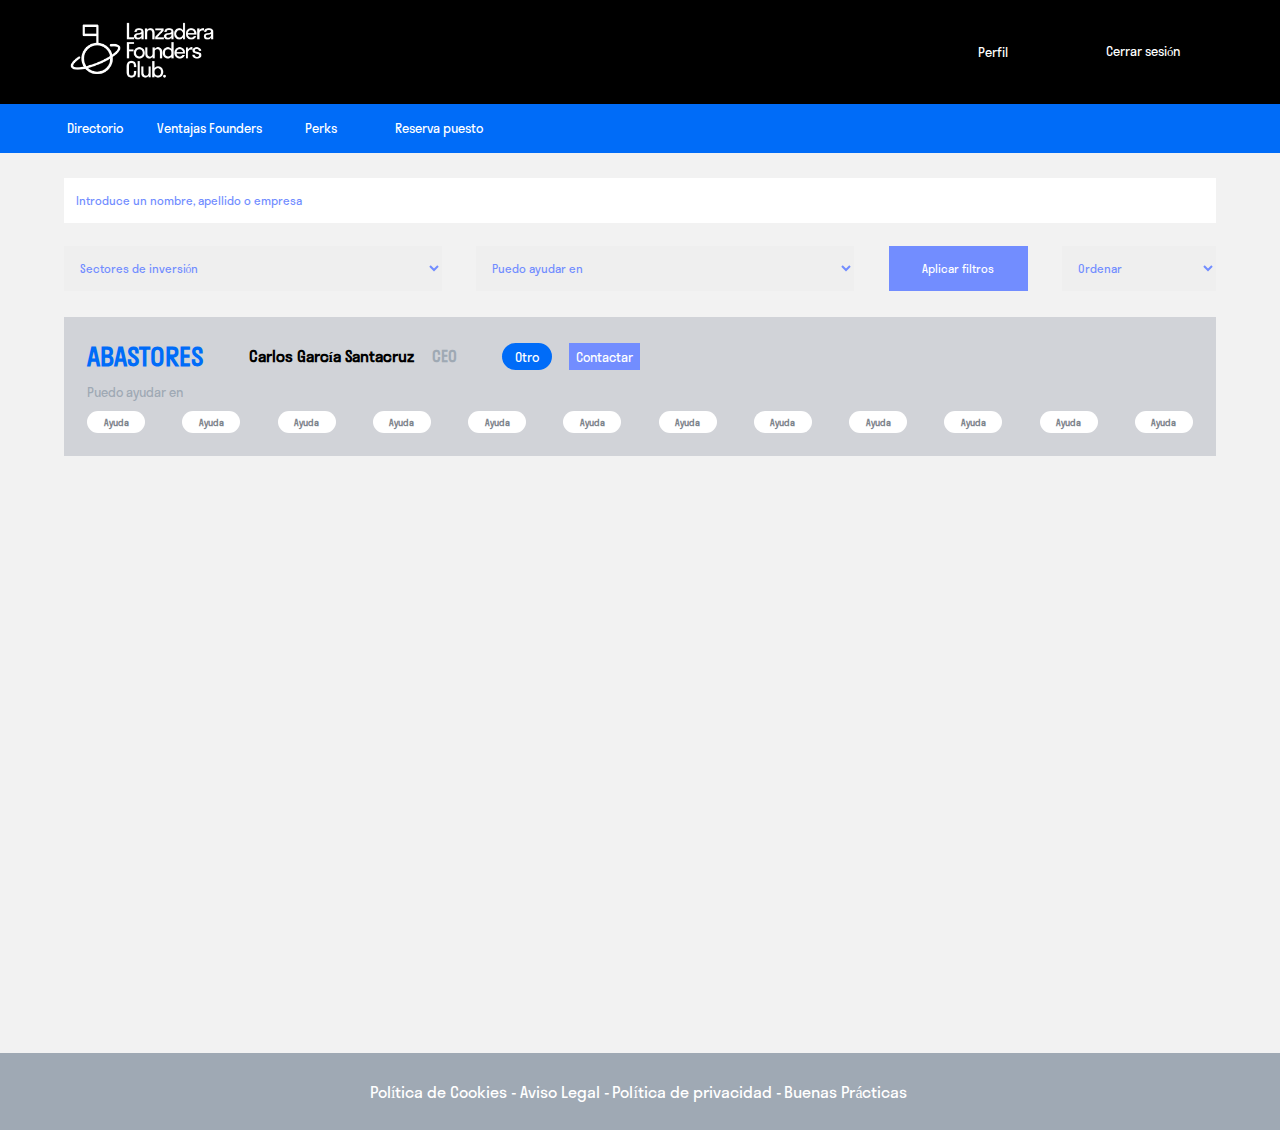
==== index.html @ 5cbd28bb "1" ====
<!DOCTYPE html>
<html lang="en">
<head>
    <meta charset="UTF-8">
    <meta http-equiv="X-UA-Compatible" content="IE=edge">
    <meta name="viewport" content="width=device-width, initial-scale=1.0">
    <title>Founders</title>

    <!-- CSS -->
    <link rel="stylesheet" type="text/css" href="assets/css/styles.css">

    <!-- Jquery -->
    <script src="assets/js/jquery-3.6.4.min.js"></script>

    <!-- Jquery UI -->
    <script src="assets/js/jquery-ui.min.js"></script>
    <link rel="stylesheet" href="assets/css/jquery-ui.min.css">
    <link rel="stylesheet" href="assets/css/jquery-ui.structure.min.css">
    <link rel="stylesheet" href="assets/css/jquery-ui.theme.min.css">

    <!-- Javascript -->
    <script src="assets/js/header.js"></script>
    <script src="assets/js/menu-azul.js"></script>
    <script src="assets/js/footer.js"></script>
    <script src="assets/js/index.js"></script>


    <!-- Flat icon -->
    <link rel='stylesheet' href='https://cdn-uicons.flaticon.com/uicons-regular-rounded/css/uicons-regular-rounded.css'>

</head>
<body>
    <div id="container-directorio">
        <div id="filtros">
            <form action="">
                <div class="fila">
                    <input type="text" name="buscador" id="buscador" placeholder="Introduce un nombre, apellido o empresa">
                </div>
                <div class="fila">
                <!-- Selects con checkboxex 
                <div class="selectBox-sectores">
                    <select>
                        <option>Select options</option>
                    </select>
                    <div class="overSelect-sectores"></div>
                </div>

                <div id="checkBoxes-sectores">
                    <label for="sector-1">
                        <input type="checkbox" id="sector-1" />
                        Sector 1
                    </label>
                      
                    <label for="sector-2">
                        <input type="checkbox" id="sector-2" />
                        Sector 2
                    </label>
                </div>-->
                <select name="" id="" >
                    <option value="" disabled selected hidden>Sectores de inversión</option>
                </select>
                <select name="" id="">
                    <option value="" disabled selected hidden>Puedo ayudar en</option>
                </select>
                    <button>Aplicar filtros</button>
                    <select name="" id="" placeholder="Ordenar">
                        <option value="" disabled selected hidden>Ordenar</option>
                        <option value="alfa-asc">Alfabéticamente ASC</option>
                        <option value="alfa-desc">Alfabéticamente DESC</option>
                    </select>
                </div>
            </form>
        </div>

        <div id="founders">
            <div class="founder">
                <div class="fila">
                    <p class="empresa">Abastores</p>
                    <div class="perfil">
                        <p class="nombre">Carlos García Santacruz</p>
                        <p class="cargo">CEO</p>
                    </div>
                    <p class="sector">Otro</p>
                    <button id="contacto-1">Contactar</button>
                </div>
                <div class="fila">
                    <div class="puedoAyudar">
                        <p class="subtitulo">Puedo ayudar en</p>
                        <div class="ayudas">
                            <div class="ayuda">Ayuda</div>
                            <div class="ayuda">Ayuda</div>
                            <div class="ayuda">Ayuda</div>
                            <div class="ayuda">Ayuda</div>
                            <div class="ayuda">Ayuda</div>
                            <div class="ayuda">Ayuda</div>
                            <div class="ayuda">Ayuda</div>
                            <div class="ayuda">Ayuda</div>
                            <div class="ayuda">Ayuda</div>
                            <div class="ayuda">Ayuda</div>
                            <div class="ayuda">Ayuda</div>
                            <div class="ayuda">Ayuda</div>
                        </div>
                    </div>
                </div>
            </div>

        </div>
    </div>

</body>
</html>
---- assets/css/styles.css ----
/*Fuentes*/
@font-face {
    font-family: 'Stratos';
    src: url('../fonts/stratos-regular.otf');
}

/* Colores */
:root {
    --azul-fuerte: #006CF8;
    --azul-medio: #728DFF;
    --azul-bajo: #A6C2FD;
    --azul-aux: #B6CCFA;
    --blanco: #fff;
    --gris-claro: #F2F2F2;
    --gris-medio: #D1D3D8;
    --gris-azulado: #9FA9B4;
    --gris-oscuro:#7E858D;
    --gris-masOscuro:#444444;
    --negro: #000;
}

/* General */
body {
    margin: 0;
    padding: 0;
    font-family: 'Stratos';
    background-color: var(--gris-claro);
}

a {
    text-decoration: none;
}

/* Responsive */



/* Header */
nav {
    color: var(--blanco);
    display: flex;
    justify-content: space-between;
    align-items: center;
    background: var(--negro);
    padding: 1% 5%;
    font-size: 1vw;
}

nav img {
    width:30%;
}

nav .botones {
    display: flex;
    align-items: center;
    width: 20vw;
    justify-content: space-around;
    
}

nav .botones p {
    width: 8vw;
    display: flex;
}

nav .botones i {
    margin-right: 5%;
    display: flex;
    align-items: center;
}

/* Menú azul */
#menu-azul {
    background: var(--azul-fuerte);
    color: var(--blanco);
    display: flex;
    align-items: center;
    padding: 0.3% 5%;
    font-size: 1vw;
}
#menu-azul p {
    min-width: 5vw;
    margin-right: 2%;
    display: flex;
}

#menu-azul p:nth-child(even) {
    min-width: 10vw;
}

#menu-azul i {
    margin-right: 5%;
    display: flex;
    align-items: center;
}
#menu-azul a {
    color: var(--blanco);
}

/* Index - Directorio */
#container-directorio {
  position: relative;
  min-height: 100vh;
}

/* Filtros */
#filtros form {
    display: flex;
    flex-direction: column;
    justify-content: center;
    align-items: center;
    padding: 2%;
}
#filtros form > .fila {
    display: flex;
    gap: 3%;
}
#filtros form > .fila > * {
    height: 5vh;
    border: none;
    color: var(--azul-medio);
    font-family: 'Stratos';
    font-size: 0.9vw;
    padding: 0 1%;
}
#filtros form input {
    width: 90vw;
    margin-bottom: 2%;
}
/* Colores placeholders */
#filtros form input::placeholder { /* Chrome, Firefox, Opera, Safari 10.1+ */
    color: var(--azul-medio);
    opacity: 1; /* Firefox */
  }
  
  #filtros form input:-ms-input-placeholder { /* Internet Explorer 10-11 */
    color: var(--azul-medio);
  }
  
  #filtros form input::-ms-input-placeholder { /* Microsoft Edge */
    color: var(--azul-medio);
  }


#filtros form select {
    width: 33vw;
}
#filtros form button {
    background-color: var(--azul-medio);
    color: var(--blanco)!important;
}

#filtros form select:last-child, #filtros form button {
    width: 12vw;
}

/* Founders */
#founders {
    width: 90vw;
    margin: 0 auto 2% auto
}
#founders .founder {
    background-color: var(--gris-medio);
    display: flex;
    justify-content: center;
    flex-direction: column;
    padding: 2%;

}


#founders .fila, #founders .perfil {
    display: flex;
}


#founders .fila:first-child {
    width: 50%;
    justify-content:space-between;
    margin-bottom: 1%;
    align-items: center;
}

#founders .fila p {
    margin: 0;
}

#founders .empresa {
    font-size: 2vw;
    text-transform: uppercase;
    font-weight: 800;
    color: var(--azul-fuerte);
}


#founders .perfil {
    width: 25vw;
    display: flex;
    justify-content: space-evenly;
    font-size: 1.2vw;
    font-weight: 800;
    margin: 0 5%;
}

#founders .cargo {
    text-transform: uppercase;
    color: var(--gris-azulado);
}


#founders .sector {
    background-color: var(--azul-fuerte);
    border-radius: 30px;
    padding: 1%;
    width: 4vw;
    font-size: 1vw;
    text-align: center;
    color: var(--blanco);
}

#founders .fila > button {
    border: none;
    background-color: var(--azul-medio);
    color: var(--blanco);
    font-family: 'Stratos';
    font-size: 1vw;
    padding: 1%;
    width: 7vw;
    margin-left: 3%;

}


#founders .fila:last-child {
    width: 100%;
}



#founders .puedoAyudar .subtitulo {
    font-size: 1vw;
    color: var(--gris-azulado);
    margin-bottom: 1%;
}


#founders .puedoAyudar {
    width: 100%;
} 


#founders .ayudas {
    display: flex;
    justify-content: space-between;
} 

#founders .ayuda {
    background-color: var(--blanco);
    border-radius: 30px;
    font-size: 0.7vw;
    padding: 0.5% 1.5%;
    color: var(--gris-oscuro);
    font-weight: 600;
}


/* Footer */
footer {
    display: flex;
    justify-content: center;
    background-color: var(--gris-azulado);
    padding: 1%;
}
footer p {
    margin-right: 0.2%;    
    color: var(--blanco);

}

footer a { 
    color: var(--blanco);
}
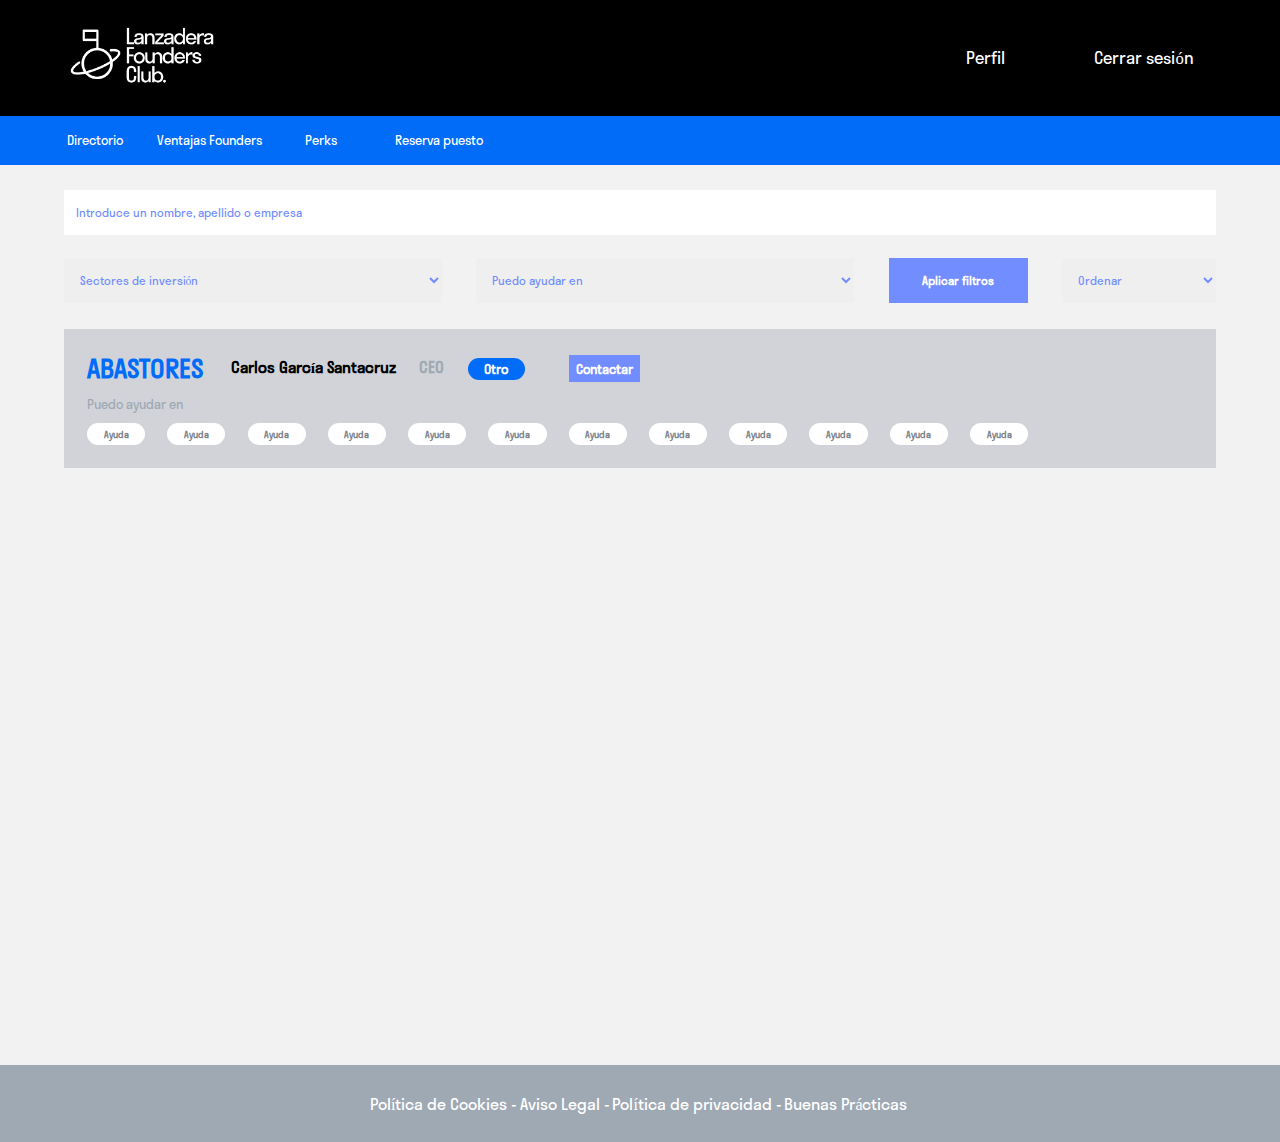
==== commit cf237c29: "marinadeempresas first" ====
--- a/index.html
+++ b/index.html
@@ -4,7 +4,7 @@
     <meta charset="UTF-8">
     <meta http-equiv="X-UA-Compatible" content="IE=edge">
     <meta name="viewport" content="width=device-width, initial-scale=1.0">
-    <title>Founders</title>
+    <title>Perfil - Founders</title>
 
     <!-- CSS -->
     <link rel="stylesheet" type="text/css" href="assets/css/styles.css">
@@ -79,8 +79,8 @@
                     <div class="perfil">
                         <p class="nombre">Carlos García Santacruz</p>
                         <p class="cargo">CEO</p>
+                        <p class="sector">Otro</p>
                     </div>
-                    <p class="sector">Otro</p>
                     <button id="contacto-1">Contactar</button>
                 </div>
                 <div class="fila">
--- a/assets/css/styles.css
+++ b/assets/css/styles.css
@@ -33,7 +33,340 @@
     text-decoration: none;
 }
 
+button {
+    
+    font-weight: bold;
+    font-family: 'Stratos';
+    border: none;
+}
+
+button:hover  {
+    cursor: pointer;
+}
+
 /* Responsive */
+
+/* Móviles y tablets */
+@media only screen and (max-width: 992px) {
+    /* Nav */
+    nav .botones {
+       width: 50%!important;
+       font-size: 3vw;
+   }
+
+   nav img {
+    width: 50%!important;
+   }
+
+   nav .botones > p {
+       min-width: 24vw;
+       justify-content: end;
+       margin-right: 10%;
+   }
+
+   /*Menú azul */
+   #menu-azul {
+    font-size: 3vw!important;
+   }
+
+   #menu-azul p, a {
+    width: 50%;
+    justify-content: center;
+   }
+
+   /* Filtros */
+   #filtros form {
+    margin: 7% 0;
+   }
+   #filtros form .fila ,  #filtros form .fila > *{
+    width: 100%;
+    margin-bottom: 3%;
+    font-size: 3vw!important;
+   }
+
+   #filtros form .fila > *:last-child{
+    margin-bottom: 0;
+   }
+
+   #filtros #buscador {
+    margin-bottom: 0;
+   }
+   #filtros form .fila:last-child {
+    flex-direction: column;
+    margin-bottom: 0;
+   }
+
+
+   #filtros form .fila:last-child > * {
+    width: 100%;
+   }
+
+   /* Founders */
+   #founders {
+    width: auto!important;
+    margin: 0 2% 2% 2%!important;
+   }
+
+   #founders .empresa{
+    font-size: 10vw!important;
+   }
+
+   #founders .perfil{    
+    font-size: 6vw!important;
+    margin: 4% 0!important;
+    min-width: 80%!important;
+    gap: 6%;
+    justify-content: start!important;
+    align-items: center;
+   }
+
+   #founders .founder {
+    padding: 5%!important;
+   }
+
+   #founders .fila:first-child {
+    width: 100%!important;
+    flex-direction: column;
+    align-items: start!important;
+    min-height: 15vh;
+   }
+
+   #founders .fila:last-child {
+    margin: 5% 0;
+   }
+   #founders .sector, #founders button {
+    font-size: 4vw!important;
+    min-width: 20%;
+    height: 3vh;
+   }
+
+   #founders .sector {
+    margin: 5% 0!important;
+   }
+
+   #founders button {
+    min-width: 100%;
+    margin-left: 0!important;
+    min-height: 5vh;
+   }
+
+   #founders .subtitulo {
+    font-size: 5vw!important;
+   }
+
+   #founders .ayudas{
+    
+    justify-content: start!important;
+    flex-wrap: wrap;
+   }
+
+   #founders .ayuda{
+    font-size: 4vw!important;
+    margin: 1% 2% 1% 0;
+    text-align: center;
+    padding: 1% 4%!important;
+   }
+
+   /* Ventajas Founders */
+   #container-ventajas {
+    flex-direction: column;
+    margin: 5%!important;
+   }
+
+   #container-ventajas .col-ventaja {
+    min-width: 100%;
+    display: flex;
+    flex-direction: column;
+    align-items: center;
+    margin-bottom: 8%;
+   }
+
+   #container-ventajas .titulo {
+    font-size: 7vw;
+   }
+   #container-ventajas .subtitulo {
+    min-width: 100%;
+    text-align: center;
+    font-size: 3.5vw!important;
+   }
+
+   #container-ventajas ul {
+    padding: 0;
+    font-size: 4.5vw!important;
+    width: 85%;
+    
+   }
+
+   #container-ventajas .acceder {
+    
+    font-size: 5vw!important;
+    margin: 5%;
+   }
+
+   /* Perks */
+   #container-perks {
+    flex-direction: column;
+    align-items: center;
+   }
+
+   #container-perks .perk {
+    width: 80%!important;
+    margin-bottom: 10%!important;
+   }
+
+   #container-perks .perk-button {
+    font-size: 5vw!important;
+   }
+
+   /* Dialog Perks */
+   .ui-widget.ui-widget-content {
+        width: 80%!important;
+        top: 10%!important;
+        height: auto!important;
+        font-size: 3.5vw!important;
+    }
+
+    #dialog-perk .sector , #dialog-perk .subtitulo, .ui-dialog .ui-dialog-title {
+        font-size: 5vw!important;
+    }
+
+    
+    #dialog-perk .sector {
+        display: flex;
+        align-items: center;
+    }
+
+    
+    #dialog-perk span {
+        font-size: 3vw!important;
+    }
+
+    
+    .ui-dialog .ui-dialog-titlebar-close {
+        background-image: url(../img/cancelar.png);
+        background-size: 50%;
+        background-position: center;
+        background-repeat: no-repeat;
+        border-radius: 30px;
+        top: 40%!important;
+        max-height: 25px!important;
+        max-width: 25px!important;
+        margin-right: 2%!important;
+    }
+
+    /* Reserva puesto */
+    #container-reserva .container {
+        margin: 10%!important;
+        padding: 10%!important;
+    }
+    #container-reserva .reserva {
+        flex-direction: column;
+        align-items: start!important;
+        margin-bottom: 10%;
+        min-height: 30vh;
+    }
+
+    #container-reserva .reserva i {
+        font-size: 7vw!important;
+        margin: 0!important;
+    }
+
+        
+    #container-reserva h6 {
+        font-size: 4vw!important;
+        margin-bottom: 5%!important;
+    }
+
+    /* Perfil founder */
+    #container-perfil .perfil {
+        min-height: auto!important;
+    }
+
+    #container-perfil .contacto-perfil > div {
+        flex-wrap: wrap;
+        align-items: center!important;
+    }
+
+    #container-perfil .columna, .otros-perfil {
+        flex-direction: column;
+        align-items: start!important;
+    }
+
+    #container-perfil .tipo-perfil > div>p {
+        margin-bottom: 0;
+
+    }
+    #container-perfil .web button {
+        font-size: 4vw!important;
+        min-width: 20vw;
+        min-height: 5vh;
+    }
+
+    #container-perfil .linkedin i {
+        font-size: 10vw!important;
+    }
+
+    #container-perfil .titulo {
+        font-size: 10vw!important;
+    }
+
+    #container-perfil .nombre-perfil , .tipo-perfil > div, .contacto-perfil, .descripcion, .ubicacion, .otros-perfil, .sector, .col-perfil .subtitulo {
+        font-size: 4.5vw!important;
+        margin-top: 3%;
+    }
+
+    #container-perfil .contacto-perfil, .sector {
+        margin-bottom: 6%;
+    }
+
+    #container-perfil .ubicacion, .otros-perfil {
+        margin-bottom: 10%;
+    }
+
+    #container-perfil .col-perfil {
+        width: 100%!important;
+    }
+
+    #container-perfil .facturacion, .empleados, .telefono, .whatsapp {
+        width: 100%!important;
+        margin-bottom: 5%!important;
+    }
+
+    #container-perfil .ayuda, .contenido {
+        font-size: 4vw!important;
+    }
+
+    #container-perfil .otra-ayuda-perfil > .subtitulo {
+        margin-top: 10%;
+    }
+
+
+    #container-perfil form {
+        width: 80%!important;
+    }
+    #container-perfil .form-contacto {
+        margin: 10% 0!important;
+    }
+    #container-perfil .form-contacto input, textarea, h4, button   {
+        font-size: 3vw!important;
+    }
+    #container-perfil .form-contacto {
+        margin: 10% 0!important;
+    }
+   /* Footer */ 
+   footer {
+    text-align: center;
+    font-size: 2.5vw!important;
+   }
+}
+
+/* Móviles sólo */
+@media only screen and (max-width: 630px) {
+    
+}
+
+
+/* Tablets y similares */
 
 
 
@@ -45,7 +378,8 @@
     align-items: center;
     background: var(--negro);
     padding: 1% 5%;
-    font-size: 1vw;
+    font-size: 1.3vw;
+    height: 10vh;
 }
 
 nav img {
@@ -61,7 +395,7 @@
 }
 
 nav .botones p {
-    width: 8vw;
+    width: 12vw;
     display: flex;
 }
 
@@ -196,9 +530,9 @@
 
 
 #founders .perfil {
-    width: 25vw;
-    display: flex;
-    justify-content: space-evenly;
+    width: 30vw;
+    display: flex;
+    justify-content: space-between;
     font-size: 1.2vw;
     font-weight: 800;
     margin: 0 5%;
@@ -221,10 +555,8 @@
 }
 
 #founders .fila > button {
-    border: none;
     background-color: var(--azul-medio);
     color: var(--blanco);
-    font-family: 'Stratos';
     font-size: 1vw;
     padding: 1%;
     width: 7vw;
@@ -254,6 +586,10 @@
 #founders .ayudas {
     display: flex;
     justify-content: space-between;
+    display: flex;
+    justify-content: start;
+    flex-wrap: wrap;
+    gap: 2%;
 } 
 
 #founders .ayuda {
@@ -266,6 +602,449 @@
 }
 
 
+/* Ventajas Founders */
+#container-ventajas {
+    display: flex;
+    justify-content: center;
+    align-items: center;
+    min-height: 80vh;
+    margin: 0 5%;
+}
+
+#container-ventajas .col-ventaja {
+    width: 50%;
+}
+#container-ventajas img {
+    width: 100%;
+}
+
+#container-ventajas h1 {
+    font-size: 3vw;
+    color: var(--azul-medio);
+}
+
+#container-ventajas .subtitulo {
+    font-size: 1.2vw;
+    width: 80%;
+}
+
+#container-ventajas ul {
+    font-size: 1.7vw;
+    list-style-type: none;
+    margin: 6% 0;
+}
+
+#container-ventajas .ventaja, .ventaja > i {
+    display: flex;
+    align-items: center;
+    
+}
+
+#container-ventajas i {
+    margin-right: 2%;
+    color: var(--azul-medio);
+}
+
+
+#container-ventajas .acceder {
+    border: none;
+    background-color: var(--azul-fuerte);
+    color: var(--blanco);
+    padding: 1.5% 3%;
+    font-size: 1vw;
+    font-family: 'Stratos';
+    font-weight: bold;
+}
+
+/* Perks */
+#container-perks {
+    margin: 5%;
+    display: flex;
+    flex-wrap: wrap;
+    justify-content: start;
+    gap: 5%;
+}
+
+#container-perks .perk {
+    width: 27vw;
+    margin-bottom: 5%;
+}
+
+#container-perks .perk-container {
+    height: 15vh;
+    width: 100%;
+    border-top-right-radius: 30px;
+    border-top-left-radius: 30px;
+    background: url('https://storage.googleapis.com/glide-prod.appspot.com/uploads-v2/lwJmiCjk3Di1teX0NhWr/pub/Dh2rrrNHRbLkP4zshZMc.png') center center;
+    background-size: cover;
+}
+
+#container-perks .perk-button {
+    width: 100%;
+    background-color: var(--gris-azulado);
+    padding: 4% 5%;
+    color: var(--blanco);
+    font-size: 1.2vw;
+    text-align: center;
+}
+
+/* Dialog Perk */
+#dialog-perk {
+    margin: 3%;
+}
+
+#dialog-perk .sector {
+    font-size: 1.2vw;
+    margin-bottom: 5%;
+}
+#dialog-perk .sector span{
+    background-color: var(--azul-bajo);
+    color: var(--negro);
+    font-weight: bold;
+    padding:1% 2%;
+    border-radius: 30px;
+    margin-left: 3%;
+    font-size: 0.9vw;
+}
+
+#dialog-perk .subtitulo {
+    font-weight: bold;
+    margin-top: 5%;
+    font-size: 1.2vw;
+}
+
+#dialog-perk .botones {
+    margin-top: 5%;
+    display: flex;
+    justify-content: center;
+    
+}
+
+#dialog-perk .botones button {
+    background-color: var(--azul-medio);
+    color: var(--blanco);
+    padding: 1.5% 3%;
+    margin-right: 4%;
+}
+
+/* Dialog GENERAL */
+.ui-widget.ui-widget-content {
+    font-family: 'Stratos';
+    font-size: 1vw;
+}
+
+.ui-widget.ui-widget-content {
+    border: none!important;
+    border-radius: 20px;
+    padding: 0;
+}
+
+.ui-dialog .ui-dialog-titlebar {
+    border: none;
+    border-radius: none;
+    background: none;
+    padding: 2% 5%!important;
+    font-size: 1.5vw;
+    border-bottom: 2px solid var(--gris-masOscuro);
+}
+
+.ui-corner-all, .ui-corner-top, .ui-corner-left, .ui-corner-tl {
+    border-radius: 20px;
+}
+
+.ui-dialog .ui-dialog-titlebar-close {
+    background-image: url(../img/cancelar.png);
+    background-size: 50%;
+    background-position: center;
+    background-repeat: no-repeat;
+    border-radius: 30px;
+    top: 40%!important;
+    height: 35px!important;
+    width: 35px!important;
+    margin-right: 2%!important;
+}
+
+/* Reserva de puestos */
+#container-reserva {
+    margin: 5% 0;
+    position: relative;
+    min-height: auto;
+}
+#container-reserva .container{
+    display: flex;
+    flex-direction: column;
+    align-items: start;
+    justify-content: center;
+    margin: 5%;
+    background: var(--gris-medio);
+    border-radius: 30px;
+    padding: 3%;
+}
+#container-reserva .titulo {
+    width: 100%;
+    margin-bottom: 2%;
+}
+
+#container-reserva > form, h2, i, .reserva {
+    display: flex;
+    align-items: center;
+}
+
+#container-reserva i {
+    margin-left: 2%;
+}
+
+#container-reserva i {
+    margin-left: 1%;
+}
+#container-reserva h2 {
+    margin-top: 0;
+}
+
+#container-reserva  form, .reserva {
+    width: 100%;
+}
+
+#container-reserva .reservas {
+    width: 100%;
+    display: flex;
+    justify-content: center;
+}
+
+#container-reserva form {
+    justify-content: center;
+}
+
+#container-reserva .reserva {
+    justify-content: space-evenly;
+}
+
+#container-reserva .reserva i{
+    font-size: 2vw;
+    color: var(--gris-masOscuro);
+}
+
+#container-reserva input {
+    border: none;
+    padding: 1% 3%;
+    font-family: 'Stratos';
+}
+
+#container-reserva input[type="date"] {
+    min-width: 12vw;
+}
+
+#container-reserva input[type="time"] {
+    min-width: 5vw;
+}
+
+#container-reserva h6 {
+    font-size: 1.5vw;
+    margin: 0;
+    text-transform: uppercase;
+    color: var(--azul-medio);
+}
+
+/* Perfil Founders */
+#container-perfil .perfil {
+    margin: 5% 5%;
+    min-height: 60vh;
+    font-size: 1.2vw;
+    display: flex;
+    flex-direction: column;
+    justify-content: center;
+}
+
+#container-perfil .titulo {
+    font-size: 3.5vw;
+    color: var(--azul-fuerte);
+    font-weight: bold;
+    margin: 0;
+}
+
+#container-perfil .nombre-perfil {
+    font-weight: bold;
+    font-size: 1.5vw;
+}
+
+
+
+#container-perfil .nombre-perfil >p{
+   margin: 1% 0;
+}
+
+
+
+#container-perfil .nombre-perfil .cargo {
+    color: var(--azul-medio);
+}
+
+#container-perfil .tipo-perfil > div >p:first-child {
+    color: var(--gris-azulado);
+    margin-top: 0;
+}
+
+#container-perfil .tipo-perfil > div>p:last-child, .telefono, .whatsapp {
+    color: var(--gris-oscuro);
+    font-weight: bold;
+    margin-top: 0;
+}
+
+#container-perfil .contacto-perfil > div, .otros-perfil {
+    gap: 4.5%!important;
+    align-items: start;
+}
+#container-perfil .linkedin i{
+    font-size: 2vw;
+}
+
+#container-perfil .linkedin, .web {
+    margin-top: 0;
+}
+
+#container-perfil .telefono, .whatsapp {
+    width: 20%;
+    margin: 0;
+}
+
+#container-perfil .web button {
+    background: var(--azul-medio);
+    color: var(--blanco);
+    padding: 4% 3%;
+    width: 6vw;
+    font-size: 1vw;
+}
+
+#container-perfil .linkedin i, .telefono i, .whatsapp i {
+    color: var(--azul-medio);
+}
+
+#container-perfil .columna {
+    margin-top: 2%;
+    display: flex;
+    align-items: start;
+    justify-content: space-between;
+}
+
+#container-perfil .col-perfil {
+    width: 48%;
+}
+
+
+#container-perfil .nombre-perfil, .tipo-perfil > div, .contacto-perfil > div, .telefono, .whatsapp, .ubicacion, .otros-perfil, .ayudas{
+    display: flex;
+    align-items: center;
+    gap: 1.5%;
+}
+
+
+#container-perfil .descripcion, .ubicacion {
+    color: var(--gris-masOscuro);
+}
+#container-perfil  .ubicacion {
+    font-weight: bold;
+}
+
+
+#container-perfil .otros-perfil {
+    color: var(--gris-oscuro);
+}
+
+#container-perfil .otros-perfil > *:not(.sector) {
+    width: 40%;
+}
+
+#container-perfil .otros-perfil  span{
+    color: var(--gris-masOscuro);
+    font-weight: bold;
+    margin-left: 1%;
+}
+
+
+#container-perfil .sector  {
+    border-radius: 30px;
+    background-color: var(--azul-aux);
+    font-weight: bold;
+    color: var(--blanco);
+    padding: 1% 3%;
+    font-size: 0.8vw;
+}
+
+#container-perfil .col-perfil .subtitulo {
+    font-size: 1.3vw;
+    color: var(--gris-oscuro);
+}
+#container-perfil .ayudas-perfil .subtitulo {
+    margin-top: 0%;
+}
+
+#container-perfil .ayudas {
+    flex-wrap: wrap;
+}
+
+#container-perfil .ayuda {
+    background-color: var(--blanco);
+    padding: 0.5% 3%;
+    border-radius: 30px;
+    margin-bottom: 1%;
+    font-size: 0.8vw;
+    color: var(--gris-masOscuro);
+}
+
+#container-perfil .contenido {
+    color: var(--gris-masOscuro);
+}
+
+
+
+#container-perfil .form-contacto {
+    display: flex;
+    flex-direction: column;
+    align-items: center;
+    font-size: 1.5vw;
+    font-weight: normal;
+    color: var(--gris-masOscuro);
+    margin: 5% 0;
+}
+#container-perfil form {
+    width: 50%;
+}
+#container-perfil h4 {
+    font-size: 1.5vw;;
+    font-weight: 600;
+    text-transform: uppercase;
+    margin-top: 0;
+}
+#container-perfil form > div {
+    display: flex;
+}
+#container-perfil form input, textarea{
+    border: none;
+    width: 100%;
+    height: 4vh;
+    margin-bottom: 2%;
+    margin-right: 2%;
+    padding: 0.5% 3%;
+    font-family: 'Stratos';
+    font-size: 0.8vw;
+    background: var(--gris-medio);
+}
+
+#container-perfil textarea {
+    padding: 2% 3%;
+    height: 13vh;
+    margin-bottom: 0;
+}
+
+#container-perfil .form-contacto button {
+    background-color: var(--azul-medio);
+    padding: 1% 2%;
+    font-size: 1vw;
+    color: var(--blanco);
+    margin-top: 4%;
+}
+
+
 /* Footer */
 footer {
     display: flex;
@@ -281,4 +1060,7 @@
 
 footer a { 
     color: var(--blanco);
-}+}
+
+
+
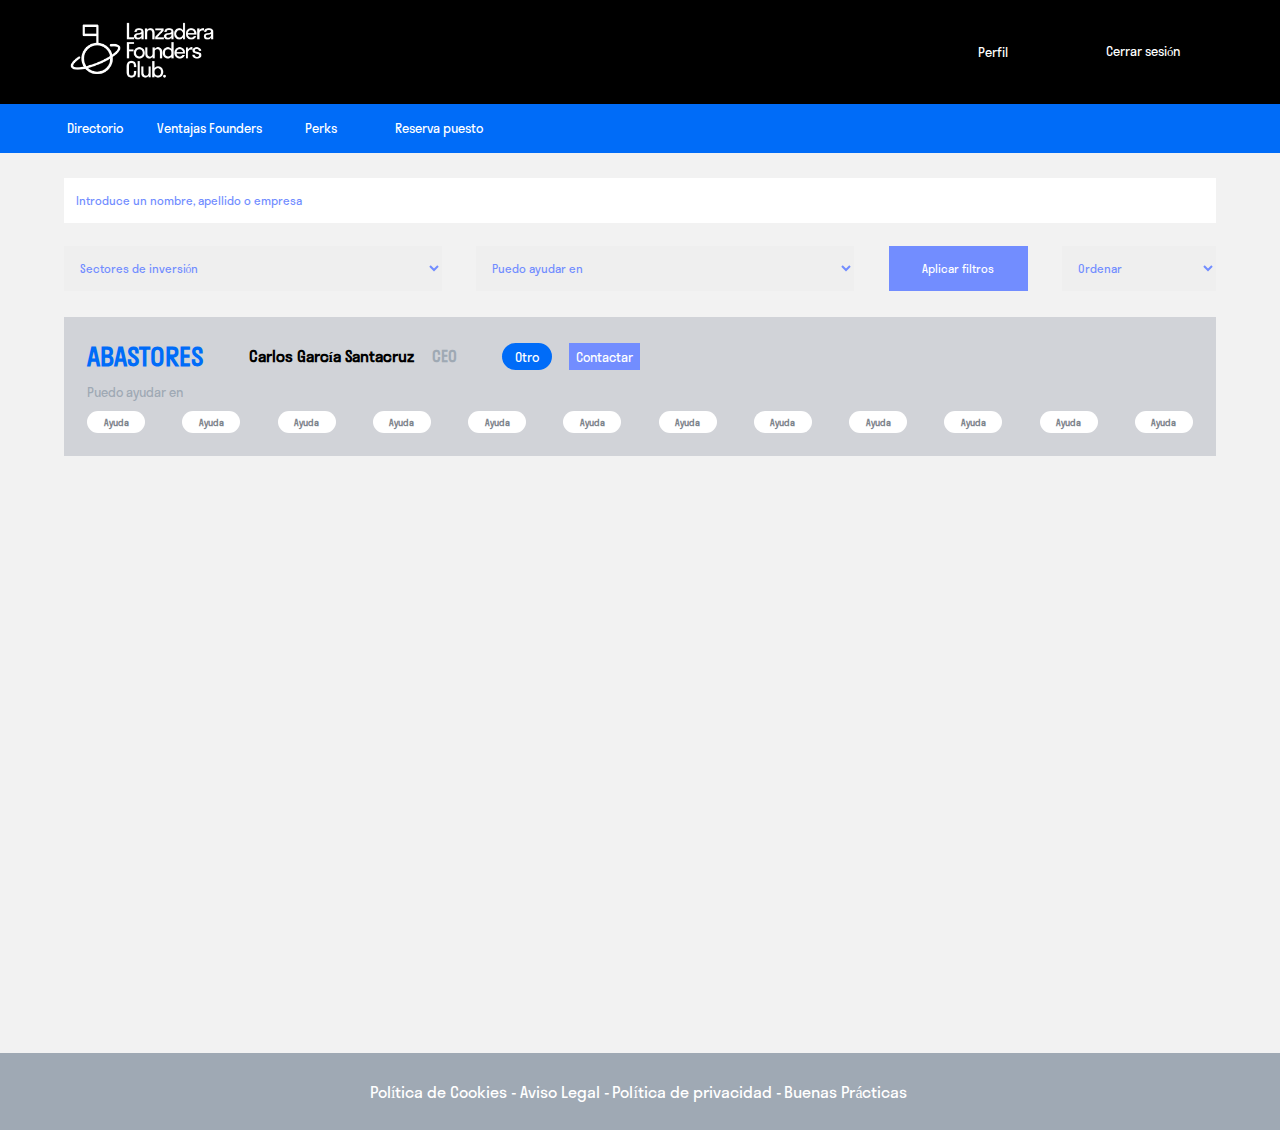
==== commit 3a0c6d02: "marinadeempresas first" ====
--- a/index.html
+++ b/index.html
@@ -4,7 +4,7 @@
     <meta charset="UTF-8">
     <meta http-equiv="X-UA-Compatible" content="IE=edge">
     <meta name="viewport" content="width=device-width, initial-scale=1.0">
-    <title>Perfil - Founders</title>
+    <title>Founders</title>
 
     <!-- CSS -->
     <link rel="stylesheet" type="text/css" href="assets/css/styles.css">
@@ -79,8 +79,8 @@
                     <div class="perfil">
                         <p class="nombre">Carlos García Santacruz</p>
                         <p class="cargo">CEO</p>
-                        <p class="sector">Otro</p>
                     </div>
+                    <p class="sector">Otro</p>
                     <button id="contacto-1">Contactar</button>
                 </div>
                 <div class="fila">
--- a/assets/css/styles.css
+++ b/assets/css/styles.css
@@ -33,340 +33,7 @@
     text-decoration: none;
 }
 
-button {
-    
-    font-weight: bold;
-    font-family: 'Stratos';
-    border: none;
-}
-
-button:hover  {
-    cursor: pointer;
-}
-
 /* Responsive */
-
-/* Móviles y tablets */
-@media only screen and (max-width: 992px) {
-    /* Nav */
-    nav .botones {
-       width: 50%!important;
-       font-size: 3vw;
-   }
-
-   nav img {
-    width: 50%!important;
-   }
-
-   nav .botones > p {
-       min-width: 24vw;
-       justify-content: end;
-       margin-right: 10%;
-   }
-
-   /*Menú azul */
-   #menu-azul {
-    font-size: 3vw!important;
-   }
-
-   #menu-azul p, a {
-    width: 50%;
-    justify-content: center;
-   }
-
-   /* Filtros */
-   #filtros form {
-    margin: 7% 0;
-   }
-   #filtros form .fila ,  #filtros form .fila > *{
-    width: 100%;
-    margin-bottom: 3%;
-    font-size: 3vw!important;
-   }
-
-   #filtros form .fila > *:last-child{
-    margin-bottom: 0;
-   }
-
-   #filtros #buscador {
-    margin-bottom: 0;
-   }
-   #filtros form .fila:last-child {
-    flex-direction: column;
-    margin-bottom: 0;
-   }
-
-
-   #filtros form .fila:last-child > * {
-    width: 100%;
-   }
-
-   /* Founders */
-   #founders {
-    width: auto!important;
-    margin: 0 2% 2% 2%!important;
-   }
-
-   #founders .empresa{
-    font-size: 10vw!important;
-   }
-
-   #founders .perfil{    
-    font-size: 6vw!important;
-    margin: 4% 0!important;
-    min-width: 80%!important;
-    gap: 6%;
-    justify-content: start!important;
-    align-items: center;
-   }
-
-   #founders .founder {
-    padding: 5%!important;
-   }
-
-   #founders .fila:first-child {
-    width: 100%!important;
-    flex-direction: column;
-    align-items: start!important;
-    min-height: 15vh;
-   }
-
-   #founders .fila:last-child {
-    margin: 5% 0;
-   }
-   #founders .sector, #founders button {
-    font-size: 4vw!important;
-    min-width: 20%;
-    height: 3vh;
-   }
-
-   #founders .sector {
-    margin: 5% 0!important;
-   }
-
-   #founders button {
-    min-width: 100%;
-    margin-left: 0!important;
-    min-height: 5vh;
-   }
-
-   #founders .subtitulo {
-    font-size: 5vw!important;
-   }
-
-   #founders .ayudas{
-    
-    justify-content: start!important;
-    flex-wrap: wrap;
-   }
-
-   #founders .ayuda{
-    font-size: 4vw!important;
-    margin: 1% 2% 1% 0;
-    text-align: center;
-    padding: 1% 4%!important;
-   }
-
-   /* Ventajas Founders */
-   #container-ventajas {
-    flex-direction: column;
-    margin: 5%!important;
-   }
-
-   #container-ventajas .col-ventaja {
-    min-width: 100%;
-    display: flex;
-    flex-direction: column;
-    align-items: center;
-    margin-bottom: 8%;
-   }
-
-   #container-ventajas .titulo {
-    font-size: 7vw;
-   }
-   #container-ventajas .subtitulo {
-    min-width: 100%;
-    text-align: center;
-    font-size: 3.5vw!important;
-   }
-
-   #container-ventajas ul {
-    padding: 0;
-    font-size: 4.5vw!important;
-    width: 85%;
-    
-   }
-
-   #container-ventajas .acceder {
-    
-    font-size: 5vw!important;
-    margin: 5%;
-   }
-
-   /* Perks */
-   #container-perks {
-    flex-direction: column;
-    align-items: center;
-   }
-
-   #container-perks .perk {
-    width: 80%!important;
-    margin-bottom: 10%!important;
-   }
-
-   #container-perks .perk-button {
-    font-size: 5vw!important;
-   }
-
-   /* Dialog Perks */
-   .ui-widget.ui-widget-content {
-        width: 80%!important;
-        top: 10%!important;
-        height: auto!important;
-        font-size: 3.5vw!important;
-    }
-
-    #dialog-perk .sector , #dialog-perk .subtitulo, .ui-dialog .ui-dialog-title {
-        font-size: 5vw!important;
-    }
-
-    
-    #dialog-perk .sector {
-        display: flex;
-        align-items: center;
-    }
-
-    
-    #dialog-perk span {
-        font-size: 3vw!important;
-    }
-
-    
-    .ui-dialog .ui-dialog-titlebar-close {
-        background-image: url(../img/cancelar.png);
-        background-size: 50%;
-        background-position: center;
-        background-repeat: no-repeat;
-        border-radius: 30px;
-        top: 40%!important;
-        max-height: 25px!important;
-        max-width: 25px!important;
-        margin-right: 2%!important;
-    }
-
-    /* Reserva puesto */
-    #container-reserva .container {
-        margin: 10%!important;
-        padding: 10%!important;
-    }
-    #container-reserva .reserva {
-        flex-direction: column;
-        align-items: start!important;
-        margin-bottom: 10%;
-        min-height: 30vh;
-    }
-
-    #container-reserva .reserva i {
-        font-size: 7vw!important;
-        margin: 0!important;
-    }
-
-        
-    #container-reserva h6 {
-        font-size: 4vw!important;
-        margin-bottom: 5%!important;
-    }
-
-    /* Perfil founder */
-    #container-perfil .perfil {
-        min-height: auto!important;
-    }
-
-    #container-perfil .contacto-perfil > div {
-        flex-wrap: wrap;
-        align-items: center!important;
-    }
-
-    #container-perfil .columna, .otros-perfil {
-        flex-direction: column;
-        align-items: start!important;
-    }
-
-    #container-perfil .tipo-perfil > div>p {
-        margin-bottom: 0;
-
-    }
-    #container-perfil .web button {
-        font-size: 4vw!important;
-        min-width: 20vw;
-        min-height: 5vh;
-    }
-
-    #container-perfil .linkedin i {
-        font-size: 10vw!important;
-    }
-
-    #container-perfil .titulo {
-        font-size: 10vw!important;
-    }
-
-    #container-perfil .nombre-perfil , .tipo-perfil > div, .contacto-perfil, .descripcion, .ubicacion, .otros-perfil, .sector, .col-perfil .subtitulo {
-        font-size: 4.5vw!important;
-        margin-top: 3%;
-    }
-
-    #container-perfil .contacto-perfil, .sector {
-        margin-bottom: 6%;
-    }
-
-    #container-perfil .ubicacion, .otros-perfil {
-        margin-bottom: 10%;
-    }
-
-    #container-perfil .col-perfil {
-        width: 100%!important;
-    }
-
-    #container-perfil .facturacion, .empleados, .telefono, .whatsapp {
-        width: 100%!important;
-        margin-bottom: 5%!important;
-    }
-
-    #container-perfil .ayuda, .contenido {
-        font-size: 4vw!important;
-    }
-
-    #container-perfil .otra-ayuda-perfil > .subtitulo {
-        margin-top: 10%;
-    }
-
-
-    #container-perfil form {
-        width: 80%!important;
-    }
-    #container-perfil .form-contacto {
-        margin: 10% 0!important;
-    }
-    #container-perfil .form-contacto input, textarea, h4, button   {
-        font-size: 3vw!important;
-    }
-    #container-perfil .form-contacto {
-        margin: 10% 0!important;
-    }
-   /* Footer */ 
-   footer {
-    text-align: center;
-    font-size: 2.5vw!important;
-   }
-}
-
-/* Móviles sólo */
-@media only screen and (max-width: 630px) {
-    
-}
-
-
-/* Tablets y similares */
 
 
 
@@ -378,8 +45,7 @@
     align-items: center;
     background: var(--negro);
     padding: 1% 5%;
-    font-size: 1.3vw;
-    height: 10vh;
+    font-size: 1vw;
 }
 
 nav img {
@@ -395,7 +61,7 @@
 }
 
 nav .botones p {
-    width: 12vw;
+    width: 8vw;
     display: flex;
 }
 
@@ -530,9 +196,9 @@
 
 
 #founders .perfil {
-    width: 30vw;
-    display: flex;
-    justify-content: space-between;
+    width: 25vw;
+    display: flex;
+    justify-content: space-evenly;
     font-size: 1.2vw;
     font-weight: 800;
     margin: 0 5%;
@@ -555,8 +221,10 @@
 }
 
 #founders .fila > button {
+    border: none;
     background-color: var(--azul-medio);
     color: var(--blanco);
+    font-family: 'Stratos';
     font-size: 1vw;
     padding: 1%;
     width: 7vw;
@@ -586,10 +254,6 @@
 #founders .ayudas {
     display: flex;
     justify-content: space-between;
-    display: flex;
-    justify-content: start;
-    flex-wrap: wrap;
-    gap: 2%;
 } 
 
 #founders .ayuda {
@@ -602,449 +266,6 @@
 }
 
 
-/* Ventajas Founders */
-#container-ventajas {
-    display: flex;
-    justify-content: center;
-    align-items: center;
-    min-height: 80vh;
-    margin: 0 5%;
-}
-
-#container-ventajas .col-ventaja {
-    width: 50%;
-}
-#container-ventajas img {
-    width: 100%;
-}
-
-#container-ventajas h1 {
-    font-size: 3vw;
-    color: var(--azul-medio);
-}
-
-#container-ventajas .subtitulo {
-    font-size: 1.2vw;
-    width: 80%;
-}
-
-#container-ventajas ul {
-    font-size: 1.7vw;
-    list-style-type: none;
-    margin: 6% 0;
-}
-
-#container-ventajas .ventaja, .ventaja > i {
-    display: flex;
-    align-items: center;
-    
-}
-
-#container-ventajas i {
-    margin-right: 2%;
-    color: var(--azul-medio);
-}
-
-
-#container-ventajas .acceder {
-    border: none;
-    background-color: var(--azul-fuerte);
-    color: var(--blanco);
-    padding: 1.5% 3%;
-    font-size: 1vw;
-    font-family: 'Stratos';
-    font-weight: bold;
-}
-
-/* Perks */
-#container-perks {
-    margin: 5%;
-    display: flex;
-    flex-wrap: wrap;
-    justify-content: start;
-    gap: 5%;
-}
-
-#container-perks .perk {
-    width: 27vw;
-    margin-bottom: 5%;
-}
-
-#container-perks .perk-container {
-    height: 15vh;
-    width: 100%;
-    border-top-right-radius: 30px;
-    border-top-left-radius: 30px;
-    background: url('https://storage.googleapis.com/glide-prod.appspot.com/uploads-v2/lwJmiCjk3Di1teX0NhWr/pub/Dh2rrrNHRbLkP4zshZMc.png') center center;
-    background-size: cover;
-}
-
-#container-perks .perk-button {
-    width: 100%;
-    background-color: var(--gris-azulado);
-    padding: 4% 5%;
-    color: var(--blanco);
-    font-size: 1.2vw;
-    text-align: center;
-}
-
-/* Dialog Perk */
-#dialog-perk {
-    margin: 3%;
-}
-
-#dialog-perk .sector {
-    font-size: 1.2vw;
-    margin-bottom: 5%;
-}
-#dialog-perk .sector span{
-    background-color: var(--azul-bajo);
-    color: var(--negro);
-    font-weight: bold;
-    padding:1% 2%;
-    border-radius: 30px;
-    margin-left: 3%;
-    font-size: 0.9vw;
-}
-
-#dialog-perk .subtitulo {
-    font-weight: bold;
-    margin-top: 5%;
-    font-size: 1.2vw;
-}
-
-#dialog-perk .botones {
-    margin-top: 5%;
-    display: flex;
-    justify-content: center;
-    
-}
-
-#dialog-perk .botones button {
-    background-color: var(--azul-medio);
-    color: var(--blanco);
-    padding: 1.5% 3%;
-    margin-right: 4%;
-}
-
-/* Dialog GENERAL */
-.ui-widget.ui-widget-content {
-    font-family: 'Stratos';
-    font-size: 1vw;
-}
-
-.ui-widget.ui-widget-content {
-    border: none!important;
-    border-radius: 20px;
-    padding: 0;
-}
-
-.ui-dialog .ui-dialog-titlebar {
-    border: none;
-    border-radius: none;
-    background: none;
-    padding: 2% 5%!important;
-    font-size: 1.5vw;
-    border-bottom: 2px solid var(--gris-masOscuro);
-}
-
-.ui-corner-all, .ui-corner-top, .ui-corner-left, .ui-corner-tl {
-    border-radius: 20px;
-}
-
-.ui-dialog .ui-dialog-titlebar-close {
-    background-image: url(../img/cancelar.png);
-    background-size: 50%;
-    background-position: center;
-    background-repeat: no-repeat;
-    border-radius: 30px;
-    top: 40%!important;
-    height: 35px!important;
-    width: 35px!important;
-    margin-right: 2%!important;
-}
-
-/* Reserva de puestos */
-#container-reserva {
-    margin: 5% 0;
-    position: relative;
-    min-height: auto;
-}
-#container-reserva .container{
-    display: flex;
-    flex-direction: column;
-    align-items: start;
-    justify-content: center;
-    margin: 5%;
-    background: var(--gris-medio);
-    border-radius: 30px;
-    padding: 3%;
-}
-#container-reserva .titulo {
-    width: 100%;
-    margin-bottom: 2%;
-}
-
-#container-reserva > form, h2, i, .reserva {
-    display: flex;
-    align-items: center;
-}
-
-#container-reserva i {
-    margin-left: 2%;
-}
-
-#container-reserva i {
-    margin-left: 1%;
-}
-#container-reserva h2 {
-    margin-top: 0;
-}
-
-#container-reserva  form, .reserva {
-    width: 100%;
-}
-
-#container-reserva .reservas {
-    width: 100%;
-    display: flex;
-    justify-content: center;
-}
-
-#container-reserva form {
-    justify-content: center;
-}
-
-#container-reserva .reserva {
-    justify-content: space-evenly;
-}
-
-#container-reserva .reserva i{
-    font-size: 2vw;
-    color: var(--gris-masOscuro);
-}
-
-#container-reserva input {
-    border: none;
-    padding: 1% 3%;
-    font-family: 'Stratos';
-}
-
-#container-reserva input[type="date"] {
-    min-width: 12vw;
-}
-
-#container-reserva input[type="time"] {
-    min-width: 5vw;
-}
-
-#container-reserva h6 {
-    font-size: 1.5vw;
-    margin: 0;
-    text-transform: uppercase;
-    color: var(--azul-medio);
-}
-
-/* Perfil Founders */
-#container-perfil .perfil {
-    margin: 5% 5%;
-    min-height: 60vh;
-    font-size: 1.2vw;
-    display: flex;
-    flex-direction: column;
-    justify-content: center;
-}
-
-#container-perfil .titulo {
-    font-size: 3.5vw;
-    color: var(--azul-fuerte);
-    font-weight: bold;
-    margin: 0;
-}
-
-#container-perfil .nombre-perfil {
-    font-weight: bold;
-    font-size: 1.5vw;
-}
-
-
-
-#container-perfil .nombre-perfil >p{
-   margin: 1% 0;
-}
-
-
-
-#container-perfil .nombre-perfil .cargo {
-    color: var(--azul-medio);
-}
-
-#container-perfil .tipo-perfil > div >p:first-child {
-    color: var(--gris-azulado);
-    margin-top: 0;
-}
-
-#container-perfil .tipo-perfil > div>p:last-child, .telefono, .whatsapp {
-    color: var(--gris-oscuro);
-    font-weight: bold;
-    margin-top: 0;
-}
-
-#container-perfil .contacto-perfil > div, .otros-perfil {
-    gap: 4.5%!important;
-    align-items: start;
-}
-#container-perfil .linkedin i{
-    font-size: 2vw;
-}
-
-#container-perfil .linkedin, .web {
-    margin-top: 0;
-}
-
-#container-perfil .telefono, .whatsapp {
-    width: 20%;
-    margin: 0;
-}
-
-#container-perfil .web button {
-    background: var(--azul-medio);
-    color: var(--blanco);
-    padding: 4% 3%;
-    width: 6vw;
-    font-size: 1vw;
-}
-
-#container-perfil .linkedin i, .telefono i, .whatsapp i {
-    color: var(--azul-medio);
-}
-
-#container-perfil .columna {
-    margin-top: 2%;
-    display: flex;
-    align-items: start;
-    justify-content: space-between;
-}
-
-#container-perfil .col-perfil {
-    width: 48%;
-}
-
-
-#container-perfil .nombre-perfil, .tipo-perfil > div, .contacto-perfil > div, .telefono, .whatsapp, .ubicacion, .otros-perfil, .ayudas{
-    display: flex;
-    align-items: center;
-    gap: 1.5%;
-}
-
-
-#container-perfil .descripcion, .ubicacion {
-    color: var(--gris-masOscuro);
-}
-#container-perfil  .ubicacion {
-    font-weight: bold;
-}
-
-
-#container-perfil .otros-perfil {
-    color: var(--gris-oscuro);
-}
-
-#container-perfil .otros-perfil > *:not(.sector) {
-    width: 40%;
-}
-
-#container-perfil .otros-perfil  span{
-    color: var(--gris-masOscuro);
-    font-weight: bold;
-    margin-left: 1%;
-}
-
-
-#container-perfil .sector  {
-    border-radius: 30px;
-    background-color: var(--azul-aux);
-    font-weight: bold;
-    color: var(--blanco);
-    padding: 1% 3%;
-    font-size: 0.8vw;
-}
-
-#container-perfil .col-perfil .subtitulo {
-    font-size: 1.3vw;
-    color: var(--gris-oscuro);
-}
-#container-perfil .ayudas-perfil .subtitulo {
-    margin-top: 0%;
-}
-
-#container-perfil .ayudas {
-    flex-wrap: wrap;
-}
-
-#container-perfil .ayuda {
-    background-color: var(--blanco);
-    padding: 0.5% 3%;
-    border-radius: 30px;
-    margin-bottom: 1%;
-    font-size: 0.8vw;
-    color: var(--gris-masOscuro);
-}
-
-#container-perfil .contenido {
-    color: var(--gris-masOscuro);
-}
-
-
-
-#container-perfil .form-contacto {
-    display: flex;
-    flex-direction: column;
-    align-items: center;
-    font-size: 1.5vw;
-    font-weight: normal;
-    color: var(--gris-masOscuro);
-    margin: 5% 0;
-}
-#container-perfil form {
-    width: 50%;
-}
-#container-perfil h4 {
-    font-size: 1.5vw;;
-    font-weight: 600;
-    text-transform: uppercase;
-    margin-top: 0;
-}
-#container-perfil form > div {
-    display: flex;
-}
-#container-perfil form input, textarea{
-    border: none;
-    width: 100%;
-    height: 4vh;
-    margin-bottom: 2%;
-    margin-right: 2%;
-    padding: 0.5% 3%;
-    font-family: 'Stratos';
-    font-size: 0.8vw;
-    background: var(--gris-medio);
-}
-
-#container-perfil textarea {
-    padding: 2% 3%;
-    height: 13vh;
-    margin-bottom: 0;
-}
-
-#container-perfil .form-contacto button {
-    background-color: var(--azul-medio);
-    padding: 1% 2%;
-    font-size: 1vw;
-    color: var(--blanco);
-    margin-top: 4%;
-}
-
-
 /* Footer */
 footer {
     display: flex;
@@ -1060,7 +281,4 @@
 
 footer a { 
     color: var(--blanco);
-}
-
-
-
+}